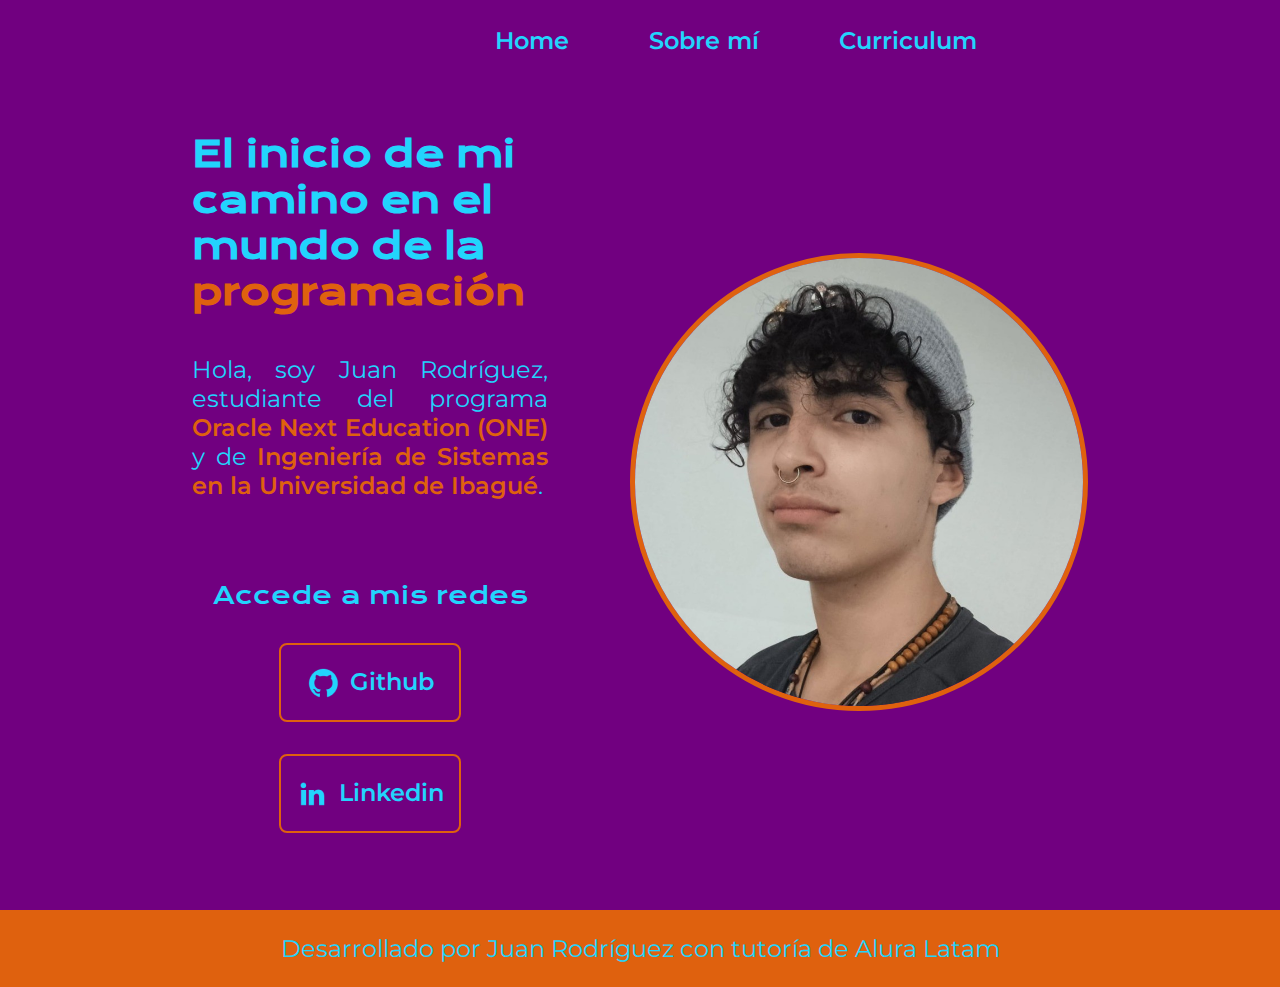
==== index.html @ 553f8293 "Subida del portafolio" ====
<!DOCTYPE html>
<html lang="es">
<head>
    <meta charset="UTF-8">
    <meta name="viewport" content="width=device-width, initial-scale=1.0">
    <title>Document</title>
    <link rel="stylesheet" href="/styles/style.css">
</head>
<body>
    <header class="header">
        <nav class="header__menu">
            <a class="header__menu__link" href="index.html">Home</a>
            <a class="header__menu__link" href="about.html">Sobre mí</a>
            <a class="header__menu__link" href="curriculum.html">Curriculum</a>
        </nav>
    </header>
    <main class="presentacion">
        <section class="presentacion__contenido">
            <h1 class="presentacion__contenido__titulo">El inicio de mi camino en el mundo de la <strong class="titulo-destaque">programación</strong></h1>

           <p class="presentacion__contenido__texto">Hola, soy Juan Rodríguez, estudiante del programa <a class="presentacion__contenido__texto__enlaces" target="_blank" href="https://www.oracle.com/co/education/oracle-next-education/">Oracle Next Education (ONE)</a> y de <a class="presentacion__contenido__texto__enlaces" target="_blank" href="https://www.oracle.com/co/education/oracle-next-education/">Ingeniería de Sistemas en la Universidad de Ibagué</a>.<p>
            <div class="presentacion__enlaces">
                <h2 class="presentacion__enlaces__subtitulo">Accede a mis redes</h2>
                <a class='presentacion__enlaces__link' href="https://github.com/JuanEstebanRodriguezCastellanos" target="_blank">
                    <img src="./assets/github.png">
                    Github
                </a>
                <a class="presentacion__enlaces__link" href="https://www.linkedin.com/in/juan-esteban-rodriguez-castellanos" target="_blank">
                    <img src="./assets/linkedin.png" alt="Icono de Linkedin">
                    Linkedin
                </a>
            </div>
        </section>
        <img class="presentacion__imagen" src="/assets/yo.jpg" alt="Imagen de Juan Rodríguez">
    </main>
    <footer class="footer">
        <p>Desarrollado por Juan Rodríguez con tutoría de Alura Latam</p>
    </footer>
</body>
</html>
---- styles/style.css ----
@import url('https://fonts.googleapis.com/css2?family=Krona+One&family=Montserrat:ital,wght@0,100..900;1,100..900&display=swap');

:root
{
    --color-primario: #710080;
    --color-secundario: #22d4fd;
    --color-terciario: #df610e;

    --fuente-montserrat: 'Montserrat', sans-serif;
    --fuente-krona: 'Krona One', sans-serif;
}

*
{
    padding: 0;
    margin: 0;
}

body
{
    background-color: var(--color-primario);
    color: var(--color-secundario);
    box-sizing: border-box;
}

.header
{
    padding: 2% 0% 0% 15%;
}

.header__menu
{
    display: flex;
    gap: 80px;
    justify-content: center;
    align-items: center;
}

.header__menu__link
{
    font-family: var(--fuente-montserrat);
    font-size: 1.5rem;
    font-weight: 600;
    color: var(--color-secundario);
    /*margin: 0 10px;
    padding: 10px 15px;*/
    text-decoration: none;
}

.header__menu__link:hover
{
    color: var(--color-terciario);
    font-size: 1.6rem;
    letter-spacing: 2px;
    cursor: pointer;
}

.titulo-destaque
{
    color: var(--color-terciario);
}

.presentacion
{
    padding: 6% 15%;
    display: flex;
    align-items: center;
    justify-content: space-between;
    gap: 82px;
}

.presentacion__contenido
{
    width: 50%;
    display: flex;
    flex-direction: column;
    gap: 40px;
}

.presentacion__contenido__titulo
{
    font-size: 2.25rem;
    font-family: var(--fuente-krona);
}

.presentacion__contenido__texto
{
    text-align: justify;
    font-size: 1.5rem;
    font-family: var(--fuente-montserrat);
}

.presentacion__contenido__texto a
{
    text-decoration: none;
    color: var(--color-terciario);
}

.presentacion__contenido__texto__caracteres
{
    color: var(--color-terciario);
}

.presentacion__contenido__texto__enlaces
{
    color: var(--color-terciario);
    text-decoration: none;
    font-weight: 600;
}

.presentacion__enlaces
{
    display: flex;
    justify-content: space-between;
    flex-direction: column;
    align-items: center;
    gap: 32px;
}

.presentacion__enlaces__subtitulo
{
    font-family: var(--fuente-krona);
    font-size: 1.5rem;
    font-weight: 400;
}

.presentacion__enlaces__link
{
    width: 50%;
    text-align: center;
    padding: 21.5px 0;
    border-radius: 8px;
    font-family: var(--fuente-montserrat);
    font-size: 1.5rem;
    font-weight: 600;
    text-decoration: none;
    color: var(--color-secundario);
    border: 2px solid var(--color-terciario);
    display: flex;
    justify-content: center;
    gap: 10px;
}

.presentacion__enlaces__link:hover
{
    background-color: var(--color-terciario);
    font-size: 1.75rem;
    letter-spacing: 2px;
    cursor: pointer;
}

.presentacion__imagen
{
    width: 50%;
    border-radius: 50%;
    border: 5px solid var(--color-terciario);
}

.footer
{
    background-color: var(--color-terciario);
    padding: 24px;
    text-align: center;
    font-family: var(--fuente-montserrat);
    font-size: 1.5rem;
    font-weight: 400;
}

@media (max-width: 1200px)
{
    .header
    {
        padding: 10%;
    }

    .presentacion
    {
        flex-direction: column-reverse;
        padding: 5%;
    }

    .presentacion__contenido
    {
        width: auto;
    }
}
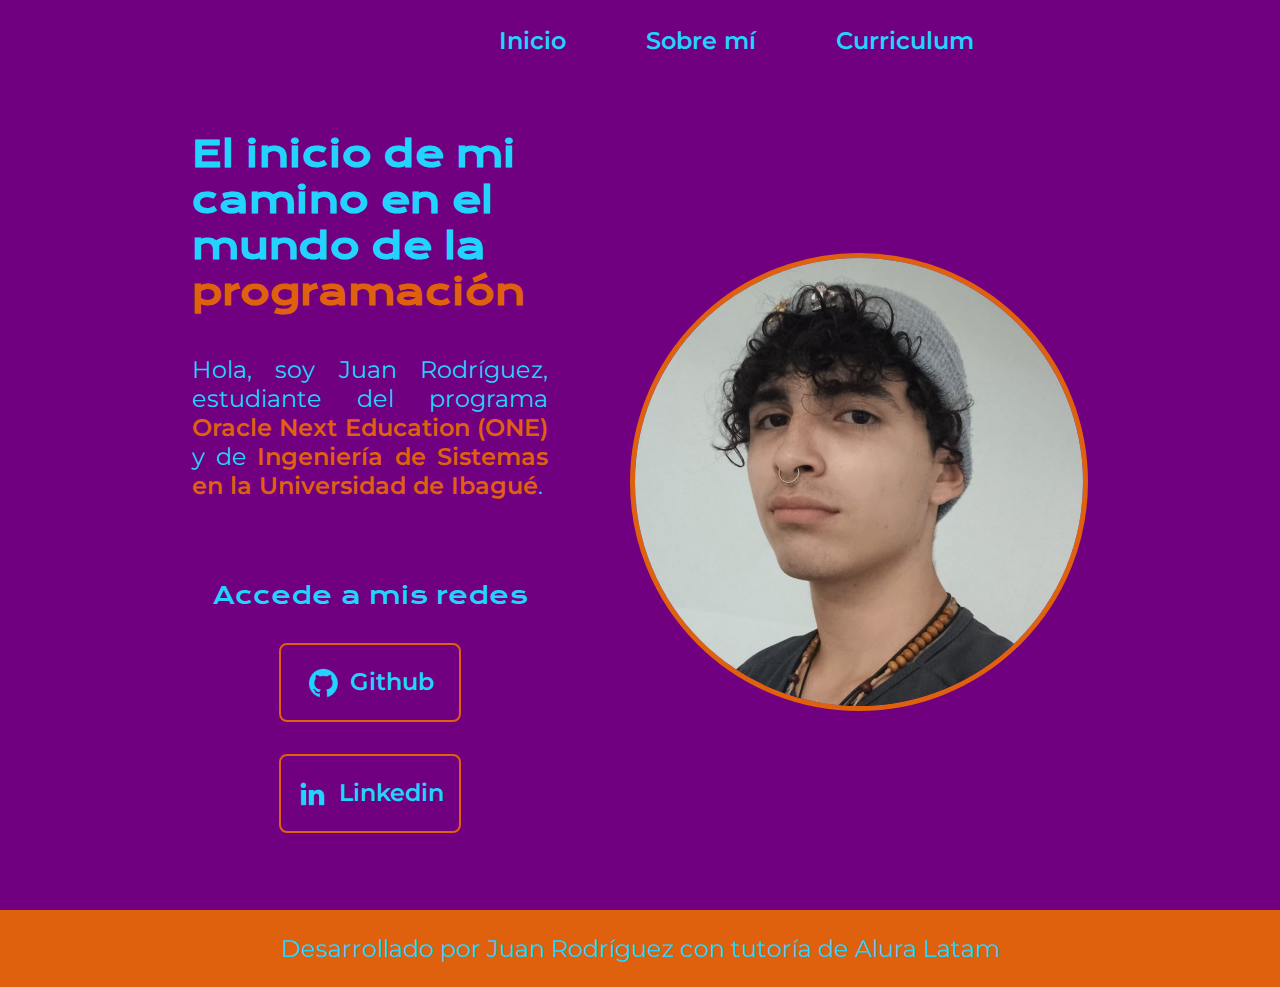
==== commit 65e5e978: "Update index.html" ====
--- a/index.html
+++ b/index.html
@@ -9,7 +9,7 @@
 <body>
     <header class="header">
         <nav class="header__menu">
-            <a class="header__menu__link" href="index.html">Home</a>
+            <a class="header__menu__link" href="index.html">Inicio</a>
             <a class="header__menu__link" href="about.html">Sobre mí</a>
             <a class="header__menu__link" href="curriculum.html">Curriculum</a>
         </nav>
@@ -18,7 +18,7 @@
         <section class="presentacion__contenido">
             <h1 class="presentacion__contenido__titulo">El inicio de mi camino en el mundo de la <strong class="titulo-destaque">programación</strong></h1>
 
-           <p class="presentacion__contenido__texto">Hola, soy Juan Rodríguez, estudiante del programa <a class="presentacion__contenido__texto__enlaces" target="_blank" href="https://www.oracle.com/co/education/oracle-next-education/">Oracle Next Education (ONE)</a> y de <a class="presentacion__contenido__texto__enlaces" target="_blank" href="https://www.oracle.com/co/education/oracle-next-education/">Ingeniería de Sistemas en la Universidad de Ibagué</a>.<p>
+           <p class="presentacion__contenido__texto">Hola, soy Juan Rodríguez, estudiante del programa <a class="presentacion__contenido__texto__enlaces" target="_blank" href="https://www.oracle.com/co/education/oracle-next-education/">Oracle Next Education (ONE)</a> y de <a class="presentacion__contenido__texto__enlaces" target="_blank" href="https://sistemas.unibague.edu.co/">Ingeniería de Sistemas en la Universidad de Ibagué</a>.<p>
             <div class="presentacion__enlaces">
                 <h2 class="presentacion__enlaces__subtitulo">Accede a mis redes</h2>
                 <a class='presentacion__enlaces__link' href="https://github.com/JuanEstebanRodriguezCastellanos" target="_blank">
@@ -37,4 +37,4 @@
         <p>Desarrollado por Juan Rodríguez con tutoría de Alura Latam</p>
     </footer>
 </body>
-</html>+</html>
--- a/styles/style.css
+++ b/styles/style.css
@@ -42,8 +42,6 @@
     font-size: 1.5rem;
     font-weight: 600;
     color: var(--color-secundario);
-    /*margin: 0 10px;
-    padding: 10px 15px;*/
     text-decoration: none;
 }
 
@@ -173,6 +171,13 @@
         padding: 10%;
     }
 
+    .header__menu
+    {       
+        flex-direction: column;
+        align-items: center;
+        gap: 20px;
+    }
+
     .presentacion
     {
         flex-direction: column-reverse;
@@ -183,4 +188,4 @@
     {
         width: auto;
     }
-}+}
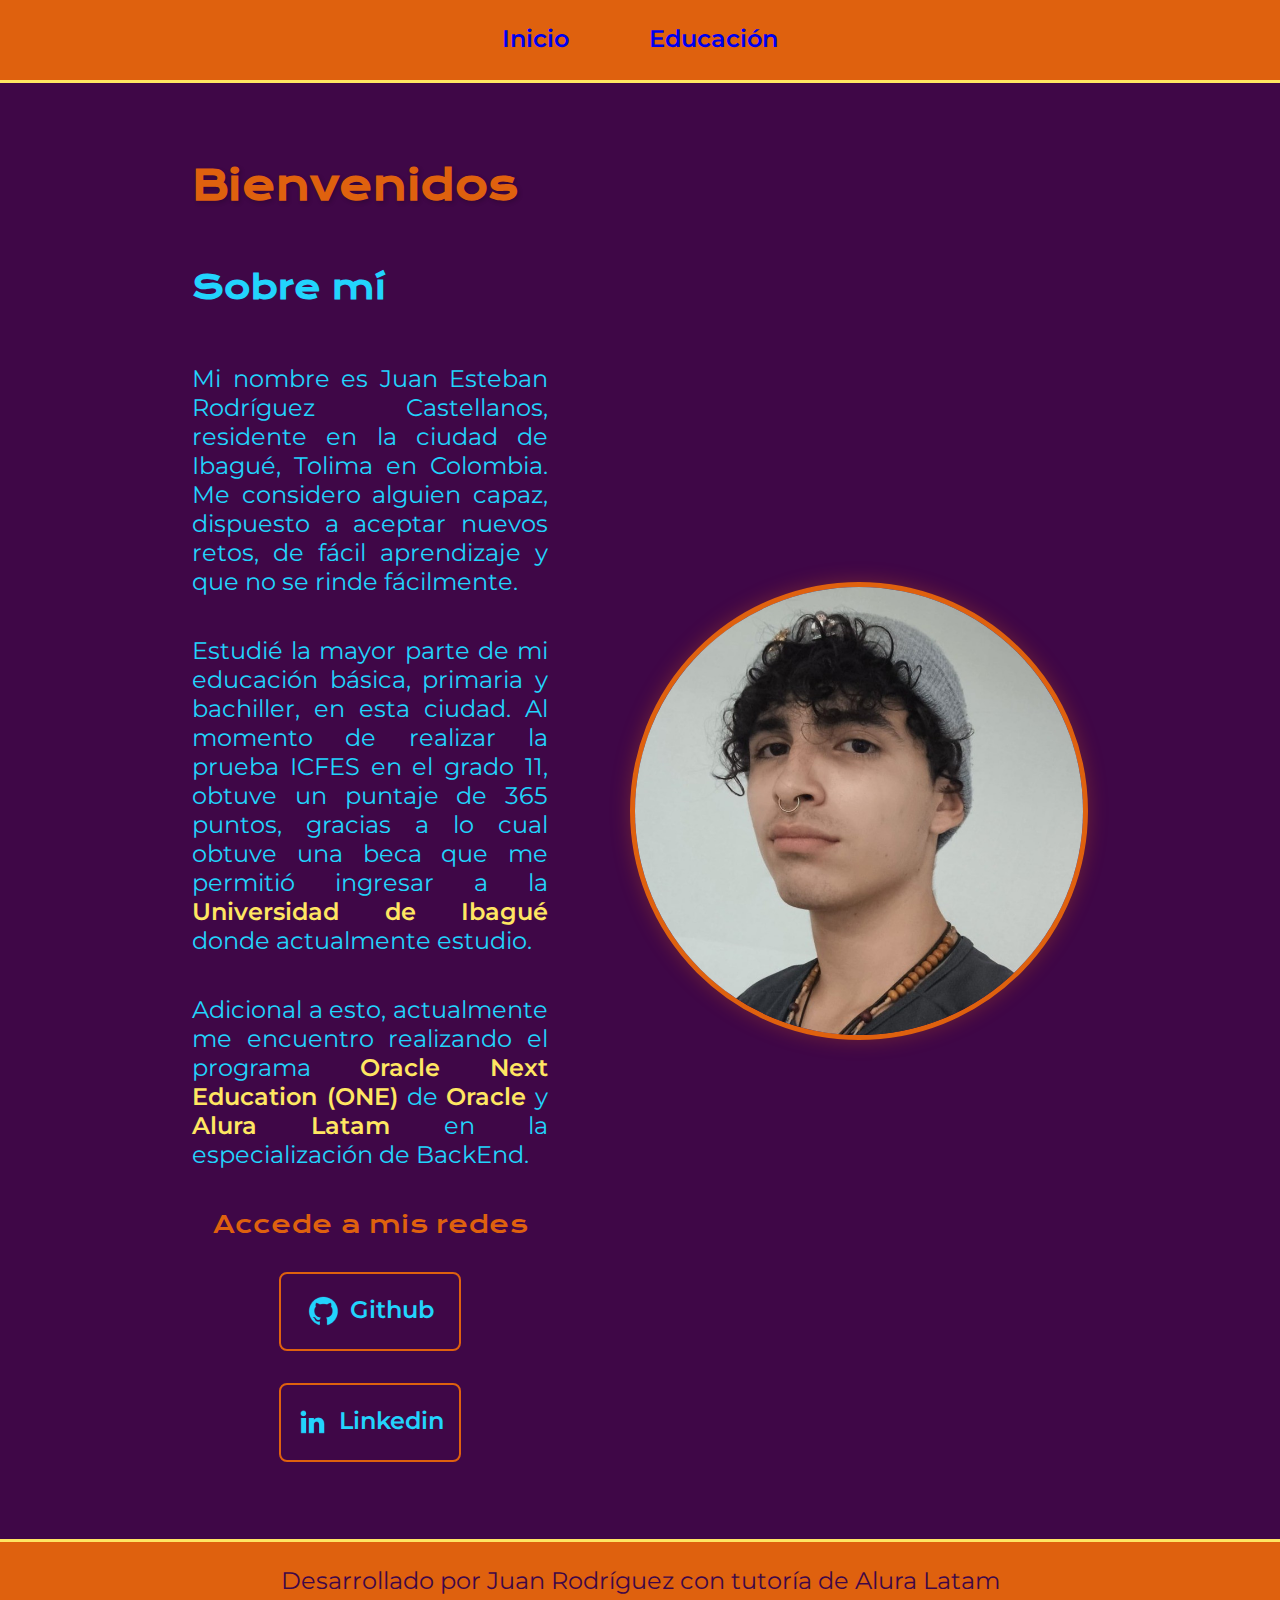
==== commit 5601144c: "Rediseño de paginas e interactividad" ====
--- a/index.html
+++ b/index.html
@@ -3,22 +3,34 @@
 <head>
     <meta charset="UTF-8">
     <meta name="viewport" content="width=device-width, initial-scale=1.0">
-    <title>Document</title>
+    <title>Inicio</title>
     <link rel="stylesheet" href="/styles/style.css">
 </head>
 <body>
     <header class="header">
         <nav class="header__menu">
             <a class="header__menu__link" href="index.html">Inicio</a>
-            <a class="header__menu__link" href="about.html">Sobre mí</a>
-            <a class="header__menu__link" href="curriculum.html">Curriculum</a>
+            <a class="header__menu__link" href="educacion.html">Educación</a>
         </nav>
     </header>
     <main class="presentacion">
         <section class="presentacion__contenido">
-            <h1 class="presentacion__contenido__titulo">El inicio de mi camino en el mundo de la <strong class="titulo-destaque">programación</strong></h1>
+            <h1 class="presentacion__contenido__titulo"><strong class="titulo-destaque">Bienvenidos</strong></h1>
 
-           <p class="presentacion__contenido__texto">Hola, soy Juan Rodríguez, estudiante del programa <a class="presentacion__contenido__texto__enlaces" target="_blank" href="https://www.oracle.com/co/education/oracle-next-education/">Oracle Next Education (ONE)</a> y de <a class="presentacion__contenido__texto__enlaces" target="_blank" href="https://sistemas.unibague.edu.co/">Ingeniería de Sistemas en la Universidad de Ibagué</a>.<p>
+            <h2 class="presentacion__contenido__titulo">Sobre mí</h2>
+            <p class="presentacion__contenido__texto">
+                Mi nombre es Juan Esteban Rodríguez Castellanos, residente en la ciudad de Ibagué, Tolima en Colombia. 
+                Me considero alguien capaz, dispuesto a aceptar nuevos retos, de fácil aprendizaje y que no se rinde fácilmente.
+            </p>
+            <p class="presentacion__contenido__texto">
+                Estudié la mayor parte de mi educación básica, primaria y bachiller, en esta ciudad. 
+                Al momento de realizar la prueba ICFES en el grado 11, obtuve un puntaje de 365 puntos, gracias a lo cual obtuve una beca que me permitió ingresar a la <a class="presentacion__contenido__texto__enlaces" target="_blank" href="https://www.unibague.edu.co/">Universidad de Ibagué</a> donde actualmente estudio.
+            </p>
+            <p class="presentacion__contenido__texto">
+                Adicional a esto, actualmente me encuentro realizando el programa <a class="presentacion__contenido__texto__enlaces" target="_blank" href="https://www.oracle.com/co/education/oracle-next-education/">Oracle Next Education (ONE)</a> de 
+                <a class="presentacion__contenido__texto__enlaces" target="_blank" href="https://www.oracle.com/">Oracle</a> y <a class="presentacion__contenido__texto__enlaces" target="_blank" href="https://www.aluracursos.com/">Alura Latam</a> en la especialización de BackEnd.
+            </p>
+
             <div class="presentacion__enlaces">
                 <h2 class="presentacion__enlaces__subtitulo">Accede a mis redes</h2>
                 <a class='presentacion__enlaces__link' href="https://github.com/JuanEstebanRodriguezCastellanos" target="_blank">
--- a/styles/style.css
+++ b/styles/style.css
@@ -2,9 +2,11 @@
 
 :root
 {
-    --color-primario: #710080;
+    --color-primario: #3f0747;
     --color-secundario: #22d4fd;
     --color-terciario: #df610e;
+    --color-destaque-texto: #FFE662;
+    --color-terciario-hover: rgba(223, 97, 14, 0.9);
 
     --fuente-montserrat: 'Montserrat', sans-serif;
     --fuente-krona: 'Krona One', sans-serif;
@@ -26,6 +28,14 @@
 .header
 {
     padding: 2% 0% 0% 15%;
+    background-color: var(--color-terciario);
+    color: var(--color-primario);
+    padding: 24px;
+    text-align: center;
+    font-family: var(--fuente-montserrat);
+    font-size: 1.5rem;
+    font-weight: 600;
+    border-bottom: 3px solid var(--color-destaque-texto);
 }
 
 .header__menu
@@ -38,24 +48,40 @@
 
 .header__menu__link
 {
-    font-family: var(--fuente-montserrat);
-    font-size: 1.5rem;
-    font-weight: 600;
-    color: var(--color-secundario);
-    text-decoration: none;
+    text-decoration: none;
+    position: relative;
+    padding-bottom: 3px;
 }
 
 .header__menu__link:hover
 {
-    color: var(--color-terciario);
-    font-size: 1.6rem;
-    letter-spacing: 2px;
+    color: var(--color-destaque-texto);
+    transform: scale(1.2);
     cursor: pointer;
+
+    transition: all 0.3s ease;
+}
+
+.header__menu__link::after {
+    content: '';
+    position: absolute;
+    width: 0;
+    height: 2px;
+    bottom: 0;
+    left: 0;
+    background-color: var(--color-terciario);
+    transition: width 0.3s ease;
+}
+
+.header__menu__link:hover::after {
+    width: 100%;
 }
 
 .titulo-destaque
 {
     color: var(--color-terciario);
+    font-size: 2.5rem;
+    text-shadow: 2px 2px 4px rgba(0, 0, 0, 0.2);
 }
 
 .presentacion
@@ -77,8 +103,10 @@
 
 .presentacion__contenido__titulo
 {
-    font-size: 2.25rem;
+    font-size: 2rem;
     font-family: var(--fuente-krona);
+    color: var(--color-secundario);
+    margin-bottom: 1rem;
 }
 
 .presentacion__contenido__texto
@@ -91,7 +119,13 @@
 .presentacion__contenido__texto a
 {
     text-decoration: none;
-    color: var(--color-terciario);
+    color: var(--color-destaque-texto);
+    border-bottom: 1px solid transparent;
+    transition: border-bottom 0.3s ease;
+}
+
+.presentacion__contenido__texto a:hover {
+    border-bottom: 1px solid var(--color-destaque-texto);
 }
 
 .presentacion__contenido__texto__caracteres
@@ -104,6 +138,12 @@
     color: var(--color-terciario);
     text-decoration: none;
     font-weight: 600;
+    position: relative;
+    transition: color 0.3s ease;
+}
+
+.presentacion__contenido__texto__enlaces:hover {
+    color: var(--color-terciario);
 }
 
 .presentacion__enlaces
@@ -120,6 +160,7 @@
     font-family: var(--fuente-krona);
     font-size: 1.5rem;
     font-weight: 400;
+    color: var(--color-terciario);
 }
 
 .presentacion__enlaces__link
@@ -137,13 +178,15 @@
     display: flex;
     justify-content: center;
     gap: 10px;
+    background-color: transparent;
+    transition: all 0.3s ease;
 }
 
 .presentacion__enlaces__link:hover
 {
-    background-color: var(--color-terciario);
-    font-size: 1.75rem;
-    letter-spacing: 2px;
+    background-color: var(--color-terciario-hover);
+    transform: translateY(-3px);
+    box-shadow: 0 5px 15px rgba(223, 97, 14, 0.3);
     cursor: pointer;
 }
 
@@ -152,30 +195,41 @@
     width: 50%;
     border-radius: 50%;
     border: 5px solid var(--color-terciario);
+    box-shadow: 0 0 20px rgba(223, 97, 14, 0.3);
+}
+
+.presentacion__contenido__lista {
+    list-style: none;
+    display: flex;
+    flex-direction: column;
+    gap: 1.5rem;
+}
+
+.presentacion__contenido__lista__item {
+    font-family: var(--fuente-montserrat);
+    font-size: 1.5rem;
+    line-height: 1.6;
 }
 
 .footer
 {
     background-color: var(--color-terciario);
+    color: var(--color-primario);
     padding: 24px;
     text-align: center;
     font-family: var(--fuente-montserrat);
     font-size: 1.5rem;
     font-weight: 400;
+    border-top: 3px solid var(--color-destaque-texto);
 }
 
 @media (max-width: 1200px)
 {
-    .header
-    {
-        padding: 10%;
-    }
-
     .header__menu
     {       
         flex-direction: column;
         align-items: center;
-        gap: 20px;
+        gap: 10px;
     }
 
     .presentacion
@@ -188,4 +242,21 @@
     {
         width: auto;
     }
-}
+
+    .presentacion__contenido__titulo {
+        text-align: center;
+    }
+
+    .presentacion__enlaces__link {
+        width: 80%;
+    }
+
+    .presentacion__contenido__lista {
+        padding-left: 1rem;
+        gap: 1rem;
+    }
+    
+    .presentacion__contenido__lista__item {
+        font-size: 1.25rem;
+    }
+}
